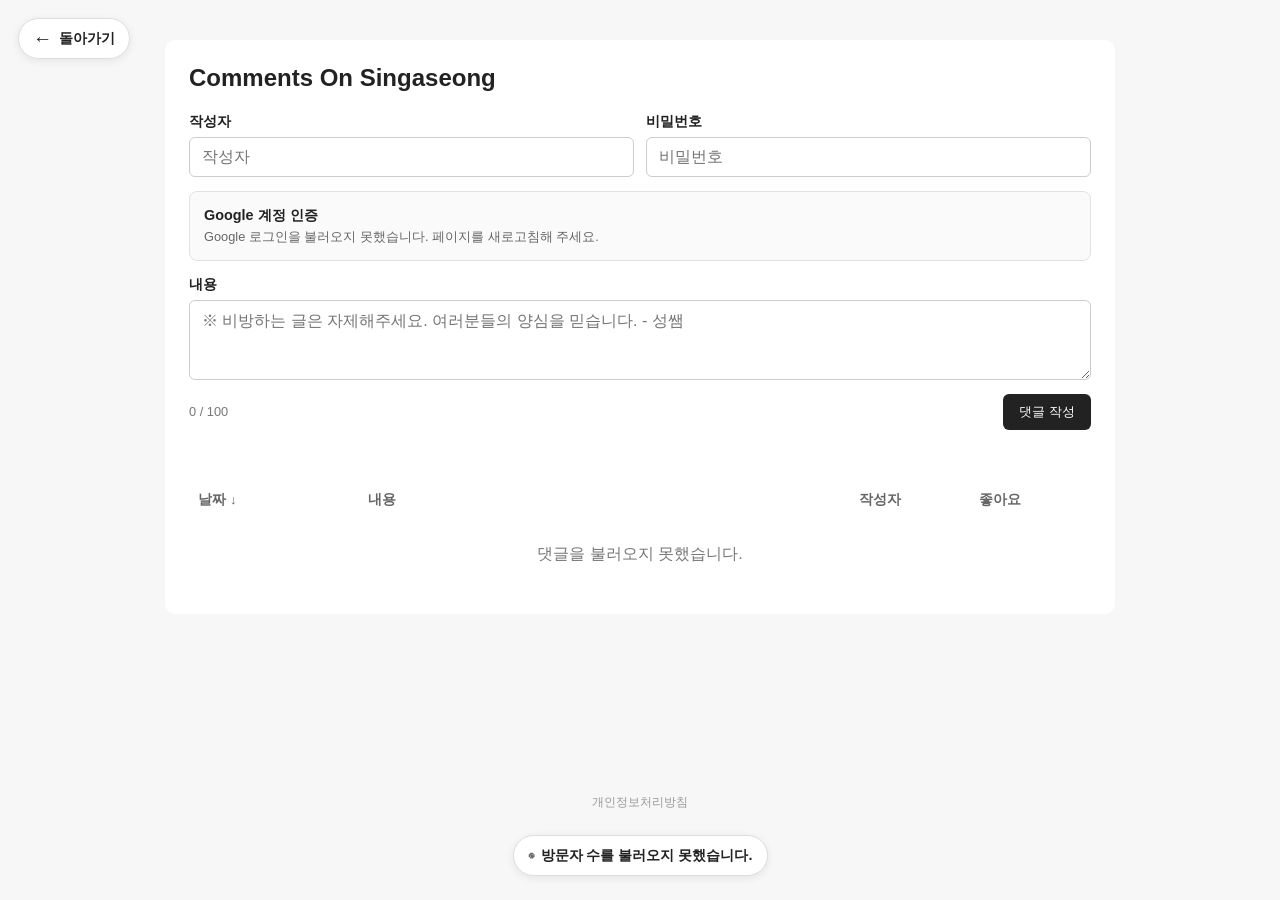
==== index.html @ 8e13deef "Merge pull request #7 from singaseongj/codex/enable-google-login-for-comments Require Google sign-in" ====
<!DOCTYPE html>
<html lang="ko">
<head>
  <meta charset="UTF-8">

  <meta
    name="viewport"
    content="width=device-width, initial-scale=1.0"
  >

  <title>Singaseong Comments</title>

  <link rel="icon" href="src/favicon.ico" sizes="any">
  <link rel="icon" type="image/png" sizes="32x32" href="src/favicon-32x32.png">
  <link rel="icon" type="image/png" sizes="16x16" href="src/favicon-16x16.png">
  <link rel="apple-touch-icon" sizes="180x180" href="src/apple-touch-icon.png">
  <link rel="manifest" href="src/site.webmanifest">
  <link rel="stylesheet" href="style.css">
  <script src="https://accounts.google.com/gsi/client" async defer></script>
</head>

<body>

  <a
    class="return-button"
    href="https://singaseong.uk"
    aria-label="메인 페이지로 돌아가기"
  >
    <span aria-hidden="true">←</span>
    돌아가기
  </a>

  <main class="page-container">

    <section class="comment-section">

      <h2>Comments On Singaseong</h2>


      <!-- COMMENT FORM -->

      <form id="commentForm">

        <div class="form-row">

          <div class="form-group">
            <label for="commentAuthor">
              작성자
            </label>

            <input
              id="commentAuthor"
              type="text"
              maxlength="30"
              placeholder="작성자"
              required
            >
          </div>


          <div class="form-group">
            <label for="commentPassword">
              비밀번호
            </label>

            <input
              id="commentPassword"
              type="password"
              minlength="8"
              maxlength="64"
              placeholder="비밀번호"
              autocomplete="new-password"
              required
            >
          </div>

        </div>

        <div class="google-auth-row">
          <div>
            <strong>Google 계정 인증</strong>
            <p id="googleAuthStatus">글쓰기를 누르면 Google 로그인 창이 열립니다.</p>
          </div>
          <div id="googleSignInButton" aria-label="Google 계정으로 로그인"></div>
        </div>


        <div class="form-group">

          <label for="commentContent">
            내용
          </label>

          <textarea
            id="commentContent"
            maxlength="100"
            placeholder="※ 비방하는 글은 자제해주세요. 여러분들의 양심을 믿습니다. - 성쌤"
            required
          ></textarea>

        </div>


        <div class="form-footer">

          <span id="characterCount">
            0 / 100
          </span>

          <button
            id="submitButton"
            type="submit"
          >
            댓글 작성
          </button>

        </div>

      </form>


      <!-- STATUS -->

      <div
        id="statusMessage"
        class="status-message"
        aria-live="polite"
      ></div>


      <!-- COMMENT TABLE -->

      <div class="table-wrapper">

        <table class="comment-table">

          <thead>
            <tr>

              <th class="date-column">
                <button
                  id="sortByDate"
                  class="sort-button"
                  type="button"
                >
                  날짜
                  <span id="dateSortIndicator">↓</span>
                </button>
              </th>


              <th class="content-column">
                내용
              </th>


              <th class="author-column">
                작성자
              </th>


              <th class="like-column">
                <button
                  id="sortByLikes"
                  class="sort-button"
                  type="button"
                >
                  좋아요
                  <span id="likeSortIndicator"></span>
                </button>
              </th>

            </tr>
          </thead>


          <tbody id="comments">

            <tr>
              <td
                colspan="4"
                class="table-message"
              >
                댓글을 불러오는 중...
              </td>
            </tr>

          </tbody>

        </table>

      </div>

    </section>

  </main>

  <footer class="page-footer">
    <a href="privacy.html">개인정보처리방침</a>
  </footer>

  <footer class="page__footer" aria-label="방문자 수">
    <div id="visit-counter" class="visit-counter" aria-live="polite">
      <span class="visit-counter__icon" aria-hidden="true">◉</span>
      <span class="visit-counter__text">방문자 수를 불러오는 중입니다.</span>
    </div>
  </footer>

  <script src="script.js"></script>

  <script>
    fetch("https://script.google.com/macros/s/AKfycbxIux44vWMhebIOrX5m2yd8-CZ0vGv8wi3SDBEKFn-StfcjKLmUOXqcTEX6tmRZ-rs7sg/exec")
      .then((res) => res.text())
      .then((text) => {
        const counter = document.getElementById("visit-counter");
        if (!counter) {
          return;
        }

        let data;
        try {
          data = JSON.parse(text);
        } catch {
          console.warn("Visit counter response is not JSON:", text);
          counter.querySelector(".visit-counter__text").innerText =
            "방문자 수를 불러오지 못했습니다.";
          return;
        }

        const daily = data?.daily ?? "-";
        const total = data?.total ?? "-";
        counter.querySelector(".visit-counter__text").innerText =
          `today ${daily} ｜ total ${total} since 2026.8.14.`;
      })
      .catch((error) => {
        console.error("Visit counter fetch failed:", error);
        const counter = document.getElementById("visit-counter");
        if (counter) {
          counter.querySelector(".visit-counter__text").innerText =
            "방문자 수를 불러오지 못했습니다.";
        }
      });
  </script>

</body>
</html>
---- style.css ----
* {
  box-sizing: border-box;
}

body {
  display: flex;
  flex-direction: column;

  min-height: 100vh;
  margin: 0;

  font-family:
    Arial,
    "Noto Sans KR",
    sans-serif;

  background: #f7f7f7;
  color: #222;
}

.return-button {
  position: fixed;
  top: 18px;
  left: 18px;
  z-index: 10;

  display: inline-flex;
  align-items: center;
  gap: 7px;

  padding: 10px 14px;

  border: 1px solid #ddd;
  border-radius: 999px;

  background: #fff;
  color: #222;

  font-size: 0.9rem;
  font-weight: 600;
  text-decoration: none;

  box-shadow: 0 2px 8px rgb(0 0 0 / 8%);
  transition:
    border-color 0.2s ease,
    box-shadow 0.2s ease,
    transform 0.2s ease;
}

.return-button span {
  font-size: 1.2rem;
  line-height: 1;
}

.return-button:hover {
  border-color: #999;
  box-shadow: 0 4px 12px rgb(0 0 0 / 12%);
  transform: translateX(-2px);
}

.return-button:focus-visible {
  outline: 3px solid rgb(34 34 34 / 25%);
  outline-offset: 3px;
}


/* ============================================================
   PAGE
   ============================================================ */

.page-container {
  flex: 1;

  width: 100%;

  padding: 40px 20px;
}

.comment-section {
  width: 100%;
  max-width: 950px;

  margin: 0 auto;
  padding: 24px;

  background: #fff;

  border-radius: 10px;
}

.comment-section h2 {
  margin-top: 0;
}

.page-footer {
  padding: 16px 20px 24px;

  text-align: center;
}

.page-footer a {
  color: #999;

  font-size: 0.75rem;
  text-decoration: none;
}

.page-footer a:hover {
  color: #666;
  text-decoration: underline;
}

.page__footer {
  display: flex;
  justify-content: center;

  padding: 0 20px 24px;
}

.visit-counter {
  display: inline-flex;
  align-items: center;
  justify-content: center;
  gap: 7px;

  min-height: 39px;
  padding: 10px 14px;

  border: 1px solid #ddd;
  border-radius: 999px;

  background: #fff;
  color: #222;

  font-size: 0.9rem;
  font-weight: 600;
  text-align: center;

  box-shadow: 0 2px 8px rgb(0 0 0 / 8%);
}

.visit-counter__icon {
  color: #666;
  font-size: 0.75rem;
  line-height: 1;
}

@media (max-width: 1180px) {
  .page-container {
    padding-top: 82px;
  }
}


/* ============================================================
   FORM
   ============================================================ */

#commentForm {
  display: flex;
  flex-direction: column;

  gap: 14px;

  margin-bottom: 20px;
}

.form-row {
  display: grid;

  grid-template-columns:
    1fr
    1fr;

  gap: 12px;
}

.form-group {
  display: flex;
  flex-direction: column;

  gap: 6px;
}

.form-group label {
  font-size: 0.9rem;
  font-weight: 600;
}

#commentAuthor,
#commentPassword,
#commentContent {
  width: 100%;

  padding: 10px 12px;

  font: inherit;

  border: 1px solid #ccc;
  border-radius: 6px;

  outline: none;
}

#commentAuthor:focus,
#commentPassword:focus,
#commentContent:focus {
  border-color: #666;
}

#commentContent {
  min-height: 80px;

  resize: vertical;
}

.google-auth-row {
  display: flex;
  align-items: center;
  justify-content: space-between;
  gap: 16px;
  padding: 14px;
  border: 1px solid #e1e1e1;
  border-radius: 8px;
  background: #fafafa;
}

.google-auth-row strong {
  font-size: 0.9rem;
}

.google-auth-row p {
  margin: 4px 0 0;
  color: #666;
  font-size: 0.8rem;
}


/* ============================================================
   FORM FOOTER
   ============================================================ */

.form-footer {
  display: flex;

  align-items: center;
  justify-content: space-between;

  gap: 16px;
}

#characterCount {
  font-size: 0.8rem;

  color: #777;
}

#submitButton {
  padding: 9px 16px;

  border: 0;
  border-radius: 6px;

  background: #222;
  color: #fff;

  cursor: pointer;
}

#submitButton:hover:not(:disabled) {
  opacity: 0.85;
}

#submitButton:disabled {
  opacity: 0.5;

  cursor: default;
}


/* ============================================================
   STATUS
   ============================================================ */

.status-message {
  min-height: 20px;

  margin-bottom: 10px;

  font-size: 0.9rem;
}

.status-success {
  color: #1d6b34;
}

.status-error {
  color: #b00020;
}


/* ============================================================
   TABLE
   ============================================================ */

.table-wrapper {
  width: 100%;

  overflow-x: auto;
}

.comment-table {
  width: 100%;

  table-layout: fixed;

  border-collapse: collapse;
}

.comment-table th,
.comment-table td {
  border: 1px solid transparent;

  padding: 10px 8px;

  text-align: left;
  vertical-align: middle;
}

.comment-table th {
  font-size: 0.85rem;
  font-weight: 600;

  color: #666;
}


/* ============================================================
   COLUMN WIDTHS
   ============================================================ */

.date-column {
  width: 170px;
}

.content-column {
  width: auto;
}

.author-column {
  width: 120px;
}

.like-column {
  width: 120px;
}


/* ============================================================
   SORT BUTTONS
   ============================================================ */

.sort-button {
  display: inline-flex;

  align-items: center;

  gap: 4px;

  padding: 0;

  border: 0;

  background: transparent;

  font: inherit;
  font-weight: 600;

  color: #666;

  cursor: pointer;
}

.sort-button:hover {
  color: #222;
}

.sort-button span {
  font-size: 0.8rem;
}


/* ============================================================
   TABLE CELLS
   ============================================================ */

.comment-table td {
  white-space: nowrap;
}

.comment-date-cell {
  font-size: 0.82rem;

  color: #777;
}

.comment-content-cell {
  overflow: hidden;

  text-overflow: ellipsis;

  white-space: nowrap;
}

.comment-author-cell {
  overflow: hidden;

  text-overflow: ellipsis;

  white-space: nowrap;

  font-weight: 600;
}


/* ============================================================
   ACTIONS
   ============================================================ */

.comment-actions {
  display: flex;

  align-items: center;

  gap: 6px;
}


/* ============================================================
   LIKE BUTTON
   ============================================================ */

.like-button {
  display: inline-flex;

  align-items: center;

  gap: 4px;

  padding: 4px 6px;

  border: 0;

  background: transparent;

  cursor: pointer;
}

.like-button:hover:not(:disabled) {
  transform: scale(1.05);
}

.like-button:disabled {
  cursor: default;
}

.like-button.liked {
  opacity: 0.5;
}

.heart {
  font-size: 1.1rem;
}


/* ============================================================
   DELETE BUTTON
   ============================================================ */

.delete-button {
  padding: 4px 6px;

  border: 0;

  background: transparent;

  color: #888;

  font-size: 0.75rem;

  cursor: pointer;
}

.delete-button:hover:not(:disabled) {
  color: #b00020;
}

.delete-button:disabled {
  opacity: 0.5;

  cursor: default;
}


/* ============================================================
   EMPTY / LOADING
   ============================================================ */

.table-message {
  padding: 24px !important;

  text-align: center !important;

  color: #777;
}


/* ============================================================
   MOBILE
   ============================================================ */

@media (max-width: 650px) {

  .page-container {
    padding: 15px 8px;
  }

  .comment-section {
    padding: 14px;
  }

  .form-row {
    grid-template-columns: 1fr;
  }

  .google-auth-row {
    align-items: flex-start;
    flex-direction: column;
  }

  .comment-table {
    min-width: 650px;
  }
}
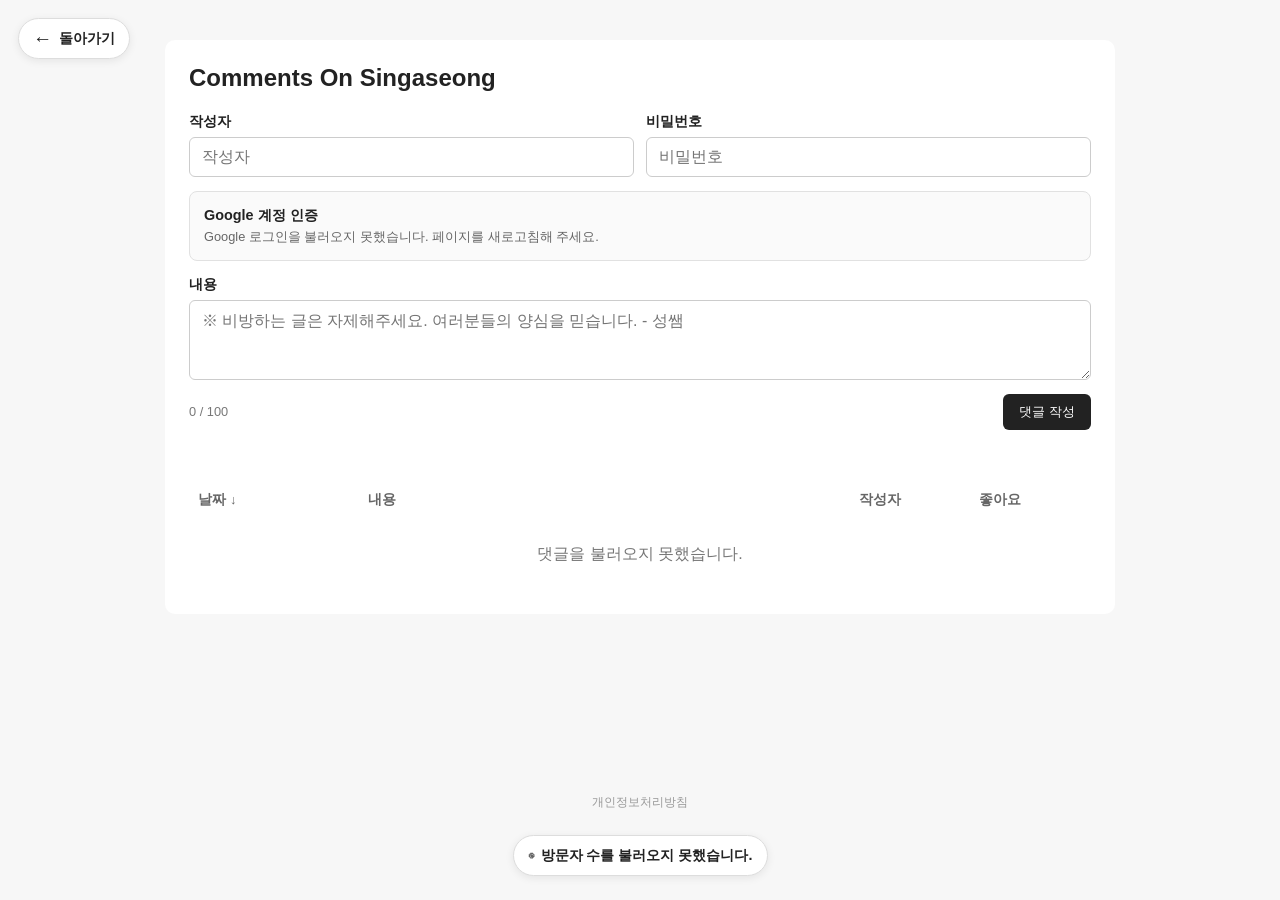
==== commit 563d35e4: "Fix HTML encoding issues in index.html" ====
--- a/index.html
+++ b/index.html
@@ -66,7 +66,7 @@
             <input
               id="commentPassword"
               type="password"
-              minlength="8"
+              minlength="4"
               maxlength="64"
               placeholder="비밀번호"
               autocomplete="new-password"
@@ -79,7 +79,7 @@
         <div class="google-auth-row">
           <div>
             <strong>Google 계정 인증</strong>
-            <p id="googleAuthStatus">글쓰기를 누르면 Google 로그인 창이 열립니다.</p>
+            <p id="googleAuthStatus">"댓글 작성"을 누르면 Google 로그인 창이 열립니다.</p>
           </div>
           <div id="googleSignInButton" aria-label="Google 계정으로 로그인"></div>
         </div>
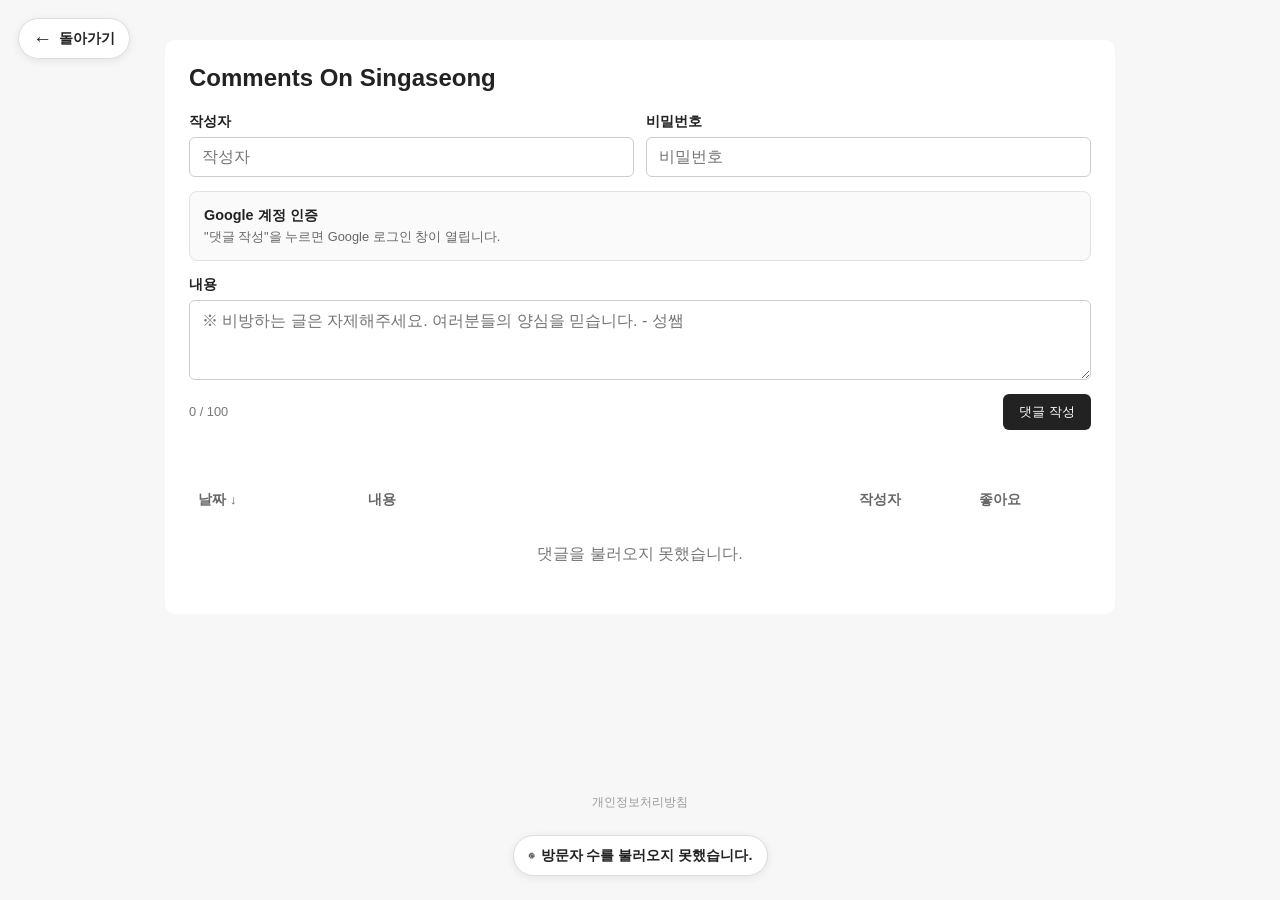
==== commit 6376feb7: "Wait for confirmed Google sign-in before posting" ====
--- a/index.html
+++ b/index.html
@@ -81,7 +81,6 @@
             <strong>Google 계정 인증</strong>
             <p id="googleAuthStatus">"댓글 작성"을 누르면 Google 로그인 창이 열립니다.</p>
           </div>
-          <div id="googleSignInButton" aria-label="Google 계정으로 로그인"></div>
         </div>
 
 
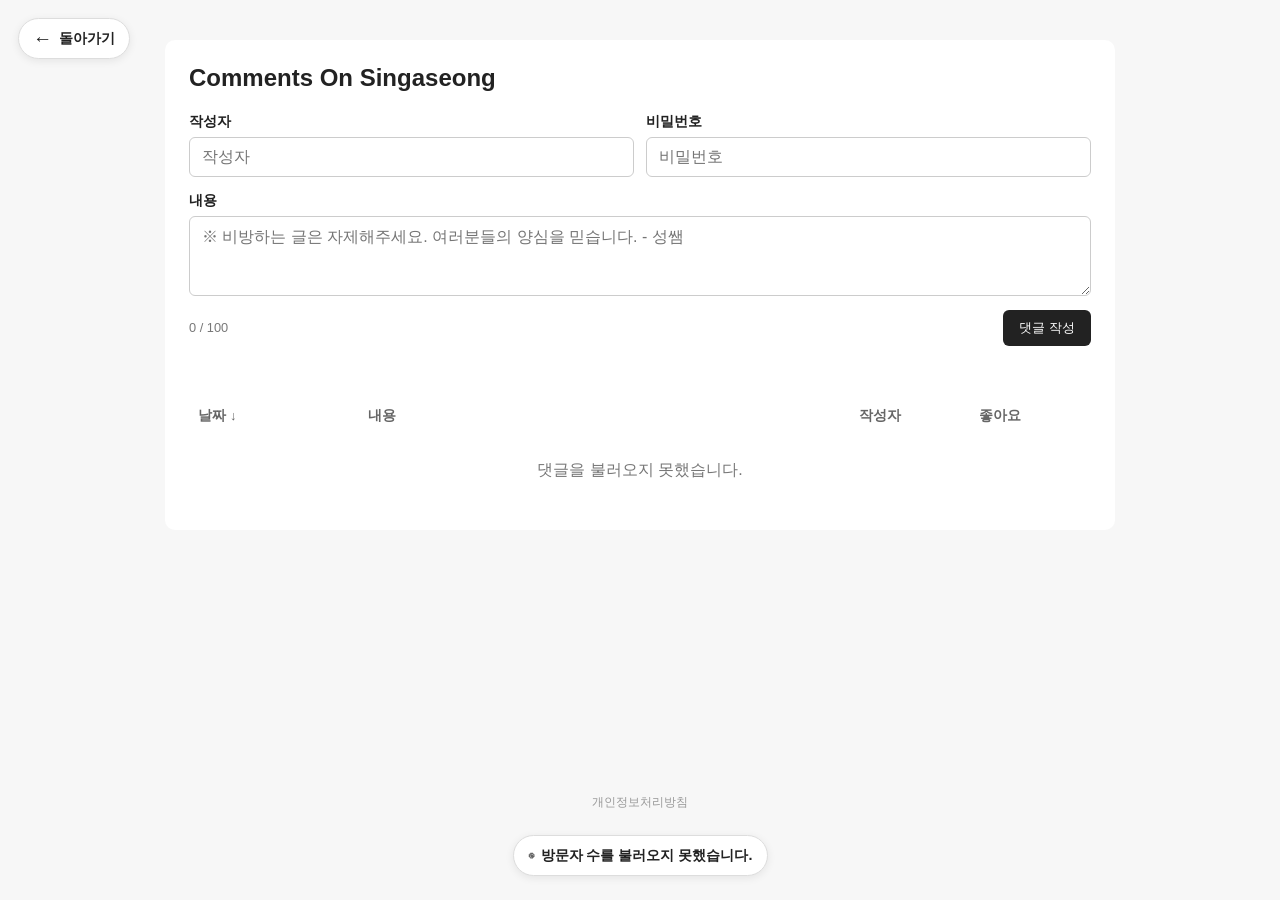
==== commit 8af2f132: "Trigger Google login from comment submission" ====
--- a/index.html
+++ b/index.html
@@ -59,8 +59,8 @@
 
 
           <div class="form-group">
-            <label for="commentPassword">
-              비밀번호
+            <label for="commentPassword">
+              비밀번호
             </label>
 
             <input
@@ -76,15 +76,7 @@
 
         </div>
 
-        <div class="google-auth-row">
-          <div>
-            <strong>Google 계정 인증</strong>
-            <p id="googleAuthStatus">"댓글 작성"을 누르면 Google 로그인 창이 열립니다.</p>
-          </div>
-        </div>
-
-
-        <div class="form-group">
+        <div class="form-group">
 
           <label for="commentContent">
             내용
--- a/style.css
+++ b/style.css
@@ -214,29 +214,7 @@
   resize: vertical;
 }
 
-.google-auth-row {
-  display: flex;
-  align-items: center;
-  justify-content: space-between;
-  gap: 16px;
-  padding: 14px;
-  border: 1px solid #e1e1e1;
-  border-radius: 8px;
-  background: #fafafa;
-}
-
-.google-auth-row strong {
-  font-size: 0.9rem;
-}
-
-.google-auth-row p {
-  margin: 4px 0 0;
-  color: #666;
-  font-size: 0.8rem;
-}
-
-
-/* ============================================================
+/* ============================================================
    FORM FOOTER
    ============================================================ */
 
@@ -533,12 +511,7 @@
     grid-template-columns: 1fr;
   }
 
-  .google-auth-row {
-    align-items: flex-start;
-    flex-direction: column;
-  }
-
-  .comment-table {
+  .comment-table {
     min-width: 650px;
   }
 }
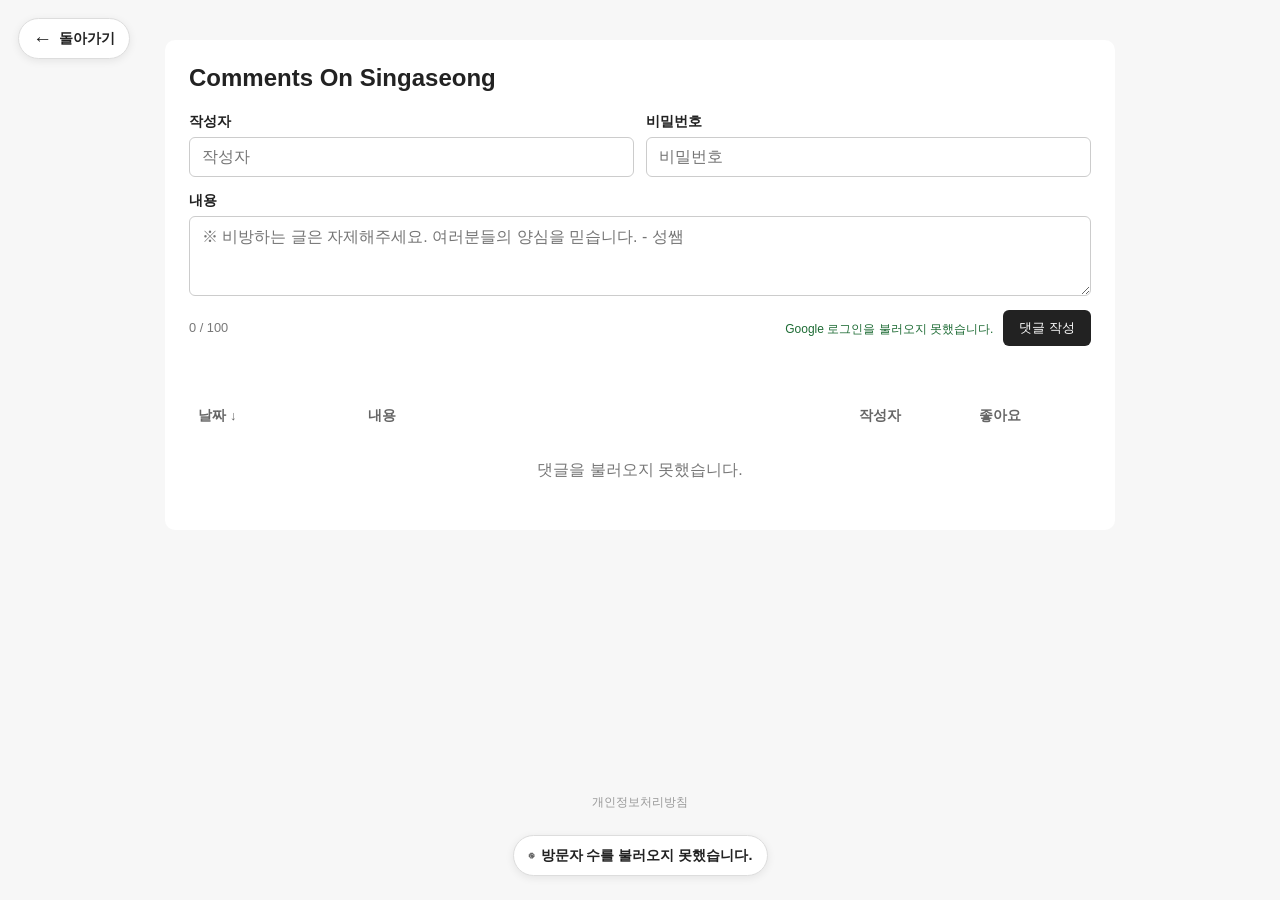
==== commit 50034bdf: "Add Google sign-in button to comment form" ====
--- a/index.html
+++ b/index.html
@@ -98,12 +98,23 @@
             0 / 100
           </span>
 
-          <button
-            id="submitButton"
-            type="submit"
-          >
-            댓글 작성
-          </button>
+          <div class="form-actions">
+            <div class="google-auth">
+              <div id="googleSignInButton"></div>
+              <span
+                id="googleAuthStatus"
+                class="google-auth-status"
+                aria-live="polite"
+              ></span>
+            </div>
+
+            <button
+              id="submitButton"
+              type="submit"
+            >
+              댓글 작성
+            </button>
+          </div>
 
         </div>
 
--- a/style.css
+++ b/style.css
@@ -227,11 +227,32 @@
   gap: 16px;
 }
 
-#characterCount {
-  font-size: 0.8rem;
-
-  color: #777;
-}
+#characterCount {
+  font-size: 0.8rem;
+
+  color: #777;
+}
+
+.form-actions {
+  display: flex;
+  align-items: center;
+  gap: 10px;
+}
+
+.google-auth {
+  display: flex;
+  flex-direction: column;
+  align-items: flex-end;
+  gap: 4px;
+}
+
+.google-auth-status {
+  max-width: 220px;
+
+  color: #1d6b34;
+  font-size: 0.75rem;
+  text-align: right;
+}
 
 #submitButton {
   padding: 9px 16px;
@@ -497,7 +518,7 @@
    MOBILE
    ============================================================ */
 
-@media (max-width: 650px) {
+@media (max-width: 650px) {
 
   .page-container {
     padding: 15px 8px;
@@ -507,9 +528,18 @@
     padding: 14px;
   }
 
-  .form-row {
-    grid-template-columns: 1fr;
-  }
+  .form-row {
+    grid-template-columns: 1fr;
+  }
+
+  .form-footer {
+    align-items: flex-start;
+  }
+
+  .form-actions {
+    flex-direction: column;
+    align-items: flex-end;
+  }
 
   .comment-table {
     min-width: 650px;
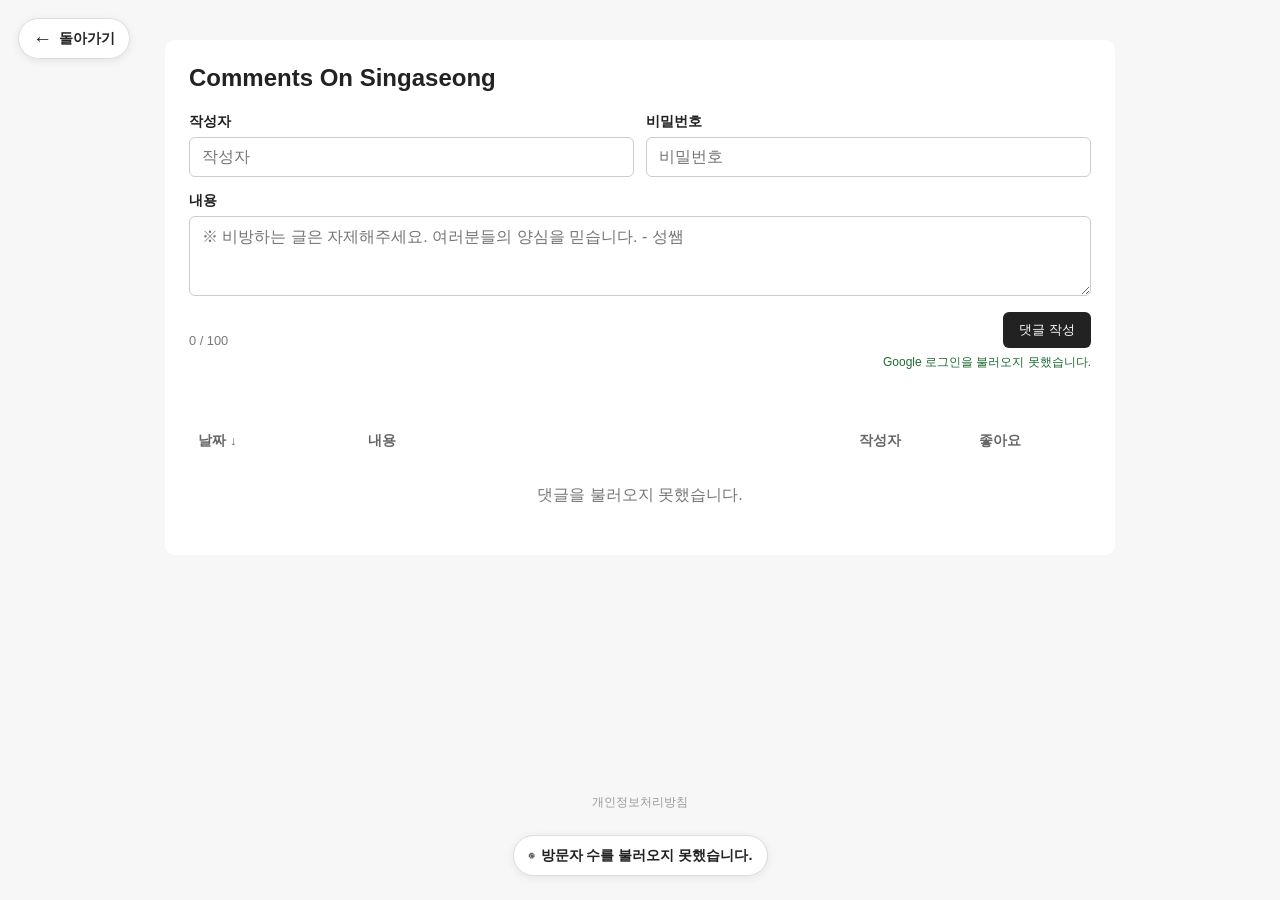
==== commit 82e7dca9: "Place Google login before comment submit" ====
--- a/index.html
+++ b/index.html
@@ -98,22 +98,26 @@
             0 / 100
           </span>
 
-          <div class="form-actions">
-            <div class="google-auth">
-              <div id="googleSignInButton"></div>
-              <span
-                id="googleAuthStatus"
-                class="google-auth-status"
-                aria-live="polite"
-              ></span>
+          <div class="form-controls">
+            <div class="form-actions">
+              <div
+                id="googleSignInButton"
+                class="google-sign-in-button"
+              ></div>
+
+              <button
+                id="submitButton"
+                type="submit"
+              >
+                댓글 작성
+              </button>
             </div>
 
-            <button
-              id="submitButton"
-              type="submit"
-            >
-              댓글 작성
-            </button>
+            <span
+              id="googleAuthStatus"
+              class="google-auth-status"
+              aria-live="polite"
+            ></span>
           </div>
 
         </div>
--- a/style.css
+++ b/style.css
@@ -239,13 +239,17 @@
   gap: 10px;
 }
 
-.google-auth {
+.form-controls {
   display: flex;
   flex-direction: column;
   align-items: flex-end;
   gap: 4px;
 }
 
+.google-sign-in-button {
+  min-height: 40px;
+}
+
 .google-auth-status {
   max-width: 220px;
 
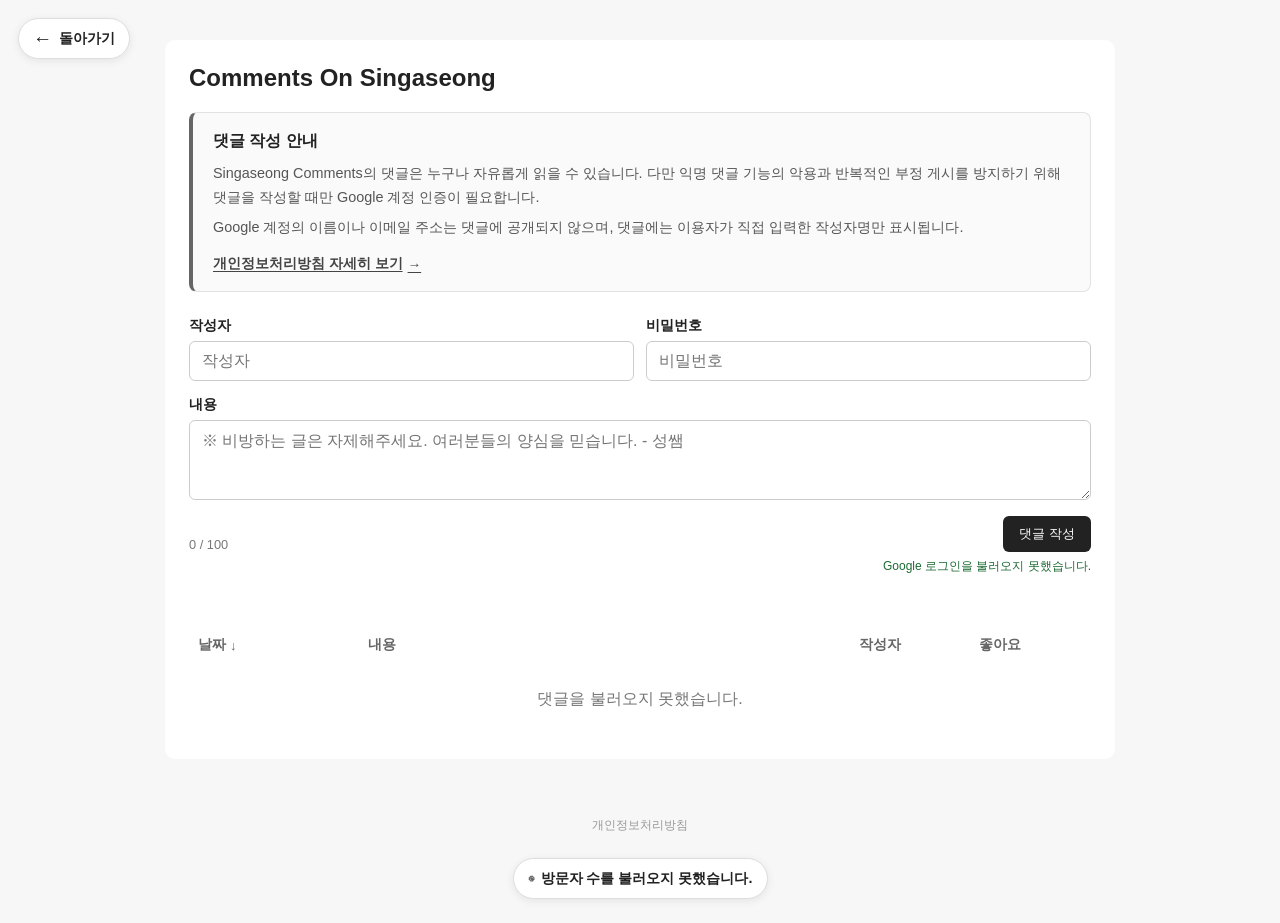
==== commit 372ab3ed: "Add Google authentication info card" ====
--- a/index.html
+++ b/index.html
@@ -34,10 +34,30 @@
 
     <section class="comment-section">
 
-      <h2>Comments On Singaseong</h2>
-
-
-      <!-- COMMENT FORM -->
+      <h2>Comments On Singaseong</h2>
+
+      <section class="google-auth-info">
+        <h2>댓글 작성 안내</h2>
+
+        <p>
+          Singaseong Comments의 댓글은 누구나 자유롭게 읽을 수 있습니다.
+          다만 익명 댓글 기능의 악용과 반복적인 부정 게시를 방지하기 위해
+          댓글을 작성할 때만 Google 계정 인증이 필요합니다.
+        </p>
+
+        <p>
+          Google 계정의 이름이나 이메일 주소는 댓글에 공개되지 않으며,
+          댓글에는 이용자가 직접 입력한 작성자명만 표시됩니다.
+        </p>
+
+        <a href="privacy.html">
+          개인정보처리방침 자세히 보기
+          <span aria-hidden="true">→</span>
+        </a>
+      </section>
+
+
+      <!-- COMMENT FORM -->
 
       <form id="commentForm">
 
--- a/style.css
+++ b/style.css
@@ -92,6 +92,49 @@
   margin-top: 0;
 }
 
+.google-auth-info {
+  margin: 0 0 24px;
+  padding: 18px 20px;
+
+  border: 1px solid #e2e2e2;
+  border-left: 4px solid #666;
+  border-radius: 8px;
+
+  background: #fafafa;
+  color: #555;
+}
+
+.google-auth-info h2 {
+  margin: 0 0 10px;
+
+  color: #222;
+  font-size: 1rem;
+}
+
+.google-auth-info p {
+  margin: 7px 0;
+
+  font-size: 0.9rem;
+  line-height: 1.65;
+}
+
+.google-auth-info a {
+  display: inline-flex;
+  align-items: center;
+  gap: 5px;
+
+  margin-top: 8px;
+
+  color: #444;
+  font-size: 0.85rem;
+  font-weight: 600;
+  text-underline-offset: 3px;
+}
+
+.google-auth-info a:hover {
+  color: #000;
+}
+
 .page-footer {
   padding: 16px 20px 24px;
 
@@ -528,9 +571,13 @@
     padding: 15px 8px;
   }
 
-  .comment-section {
-    padding: 14px;
-  }
+  .comment-section {
+    padding: 14px;
+  }
+
+  .google-auth-info {
+    padding: 15px 16px;
+  }
 
   .form-row {
     grid-template-columns: 1fr;
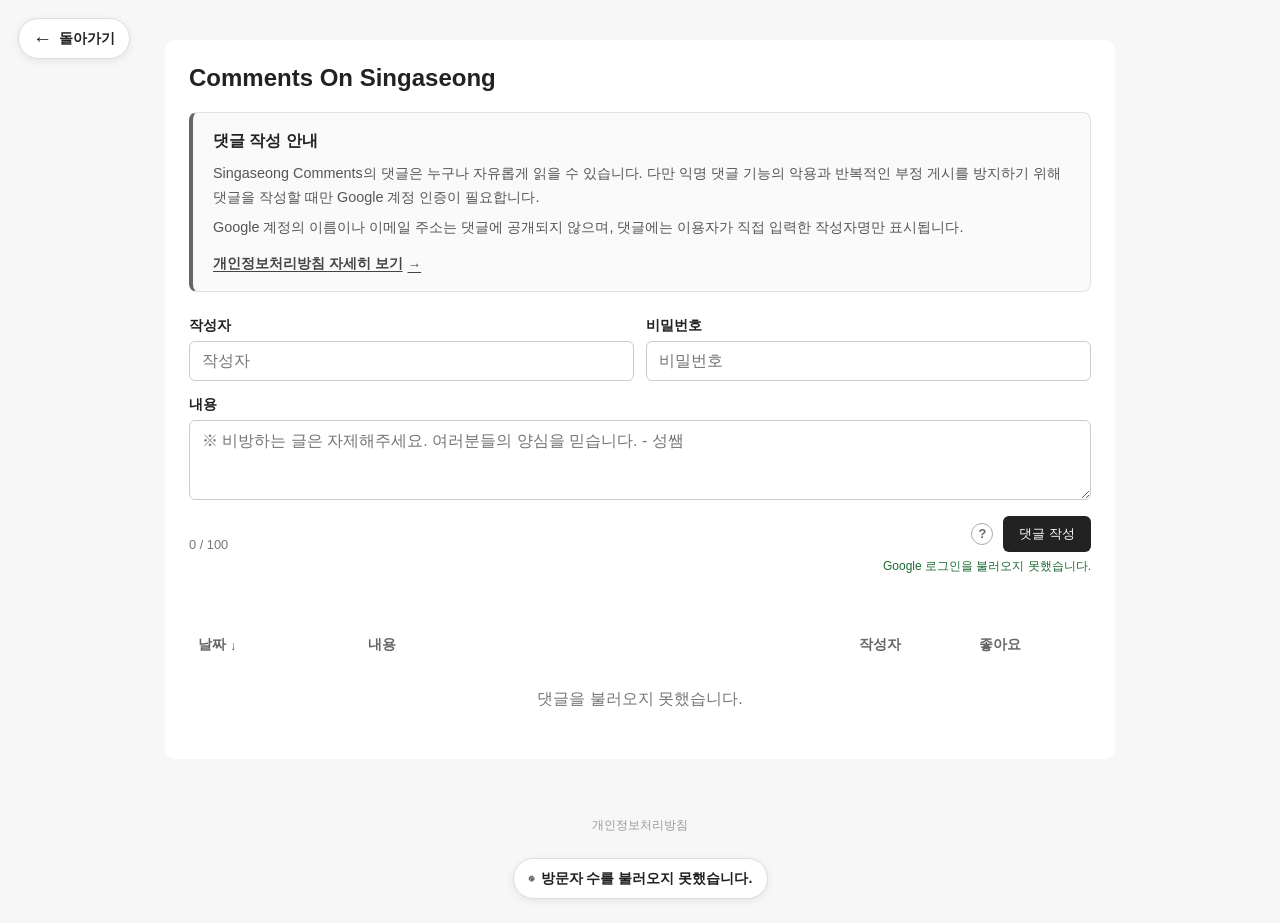
==== commit 054c19e6: "Add Google sign-in help tooltip" ====
--- a/index.html
+++ b/index.html
@@ -120,10 +120,26 @@
 
           <div class="form-controls">
             <div class="form-actions">
-              <div
-                id="googleSignInButton"
-                class="google-sign-in-button"
-              ></div>
+              <div class="google-sign-in-group">
+                <div
+                  id="googleSignInButton"
+                  class="google-sign-in-button"
+                ></div>
+
+                <div class="google-auth-help">
+                  <button
+                    type="button"
+                    class="google-auth-help-button"
+                    aria-label="Google 계정 인증 안내"
+                    aria-describedby="googleAuthNote"
+                  >?</button>
+
+                  <p id="googleAuthNote" class="google-auth-note" role="tooltip">
+                    익명 댓글 악용 방지를 위해 댓글 작성 시 Google 계정 인증이 필요합니다.
+                    Google 계정 이름과 이메일은 댓글에 표시되지 않습니다.
+                  </p>
+                </div>
+              </div>
 
               <button
                 id="submitButton"
--- a/style.css
+++ b/style.css
@@ -596,3 +596,63 @@
     min-width: 650px;
   }
 }
+
+/* Google sign-in help tooltip */
+.google-sign-in-group {
+  display: flex;
+  align-items: center;
+  gap: 7px;
+}
+
+.google-auth-help {
+  position: relative;
+  display: inline-flex;
+}
+
+.google-auth-help-button {
+  width: 22px;
+  height: 22px;
+  padding: 0;
+  border: 1px solid #aaa;
+  border-radius: 50%;
+  background: #fff;
+  color: #666;
+  font: 700 0.8rem/20px sans-serif;
+  cursor: help;
+}
+
+.google-auth-help-button:hover,
+.google-auth-help-button:focus-visible {
+  border-color: #555;
+  color: #222;
+  outline: none;
+}
+
+.google-auth-note {
+  position: absolute;
+  z-index: 10;
+  right: 0;
+  bottom: calc(100% + 10px);
+  width: min(290px, calc(100vw - 32px));
+  margin: 0;
+  padding: 12px 14px;
+  border: 1px solid #ddd;
+  border-radius: 7px;
+  background: #fff;
+  box-shadow: 0 5px 18px rgb(0 0 0 / 14%);
+  color: #444;
+  font-size: 0.82rem;
+  line-height: 1.55;
+  visibility: hidden;
+  opacity: 0;
+  transform: translateY(4px);
+  transition: opacity 0.15s ease, transform 0.15s ease, visibility 0.15s;
+  pointer-events: none;
+}
+
+.google-auth-help:hover .google-auth-note,
+.google-auth-help:focus-within .google-auth-note {
+  visibility: visible;
+  opacity: 1;
+  transform: translateY(0);
+}
